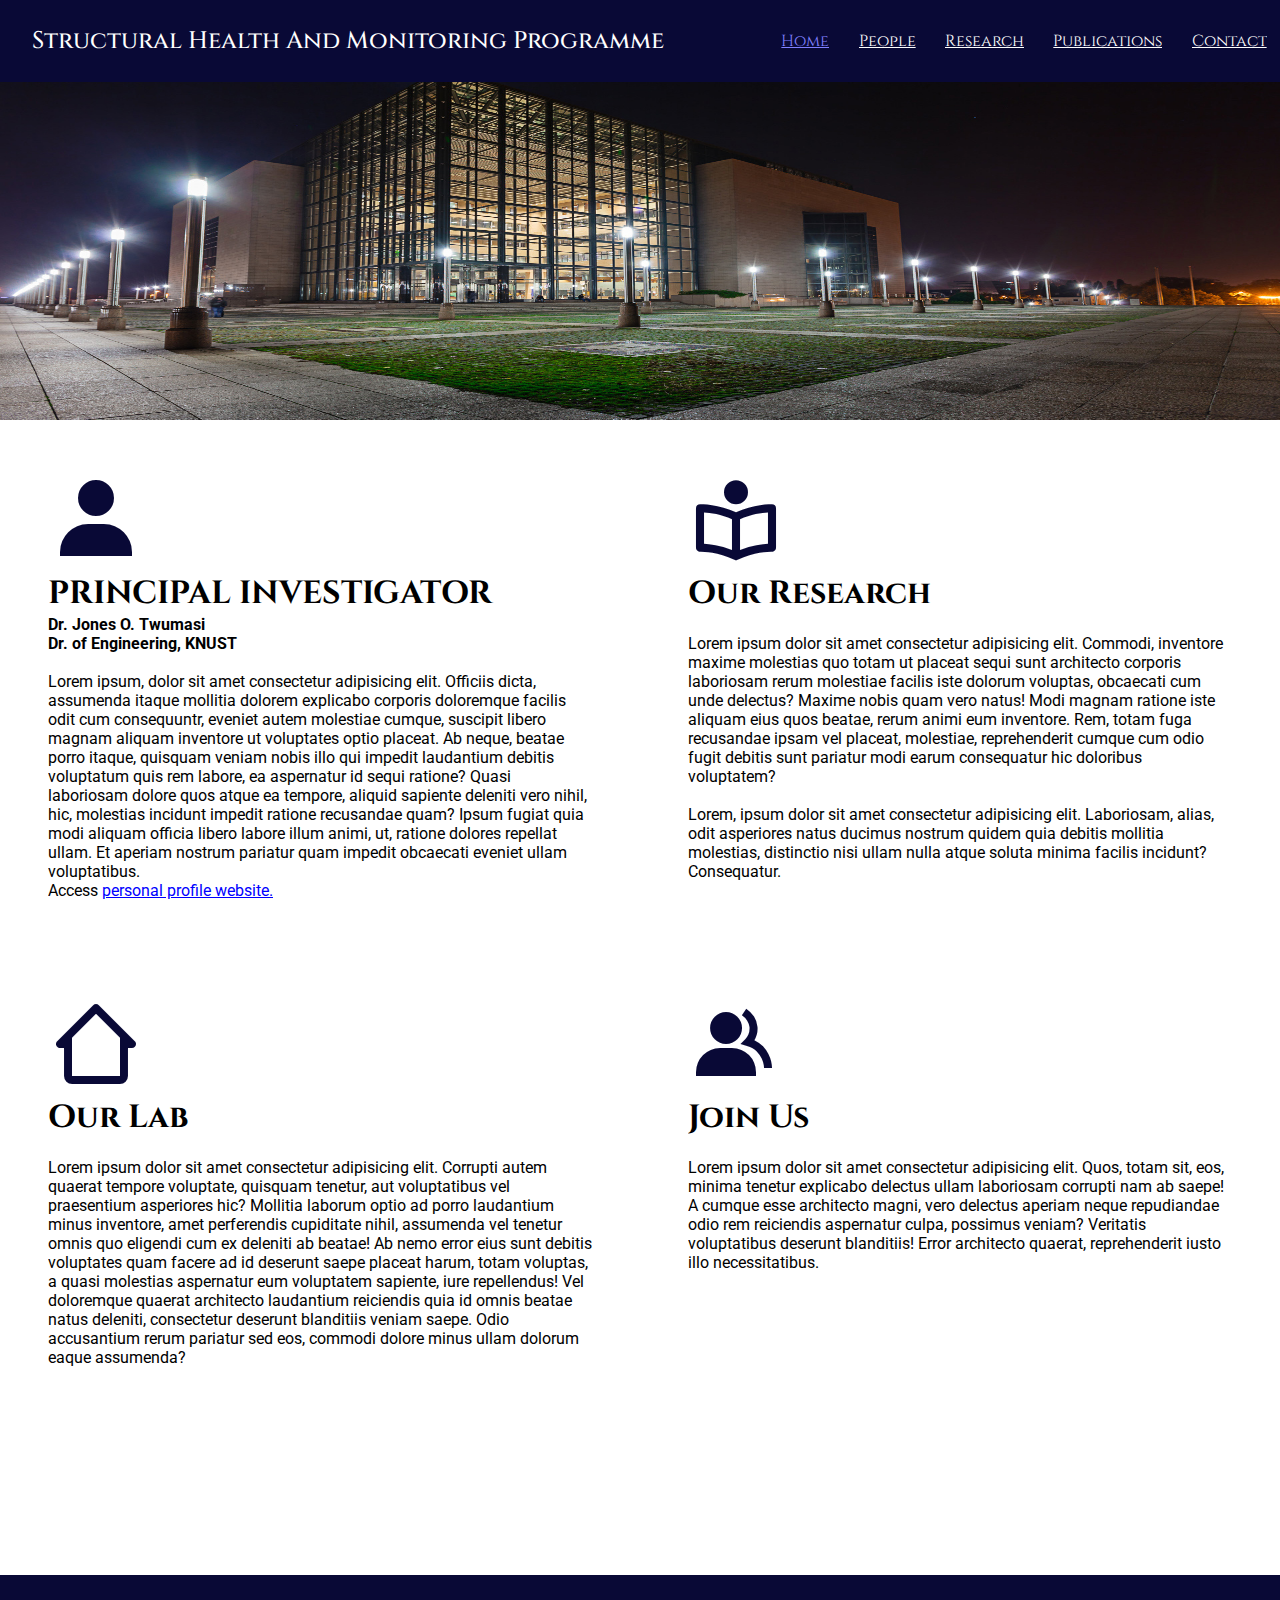
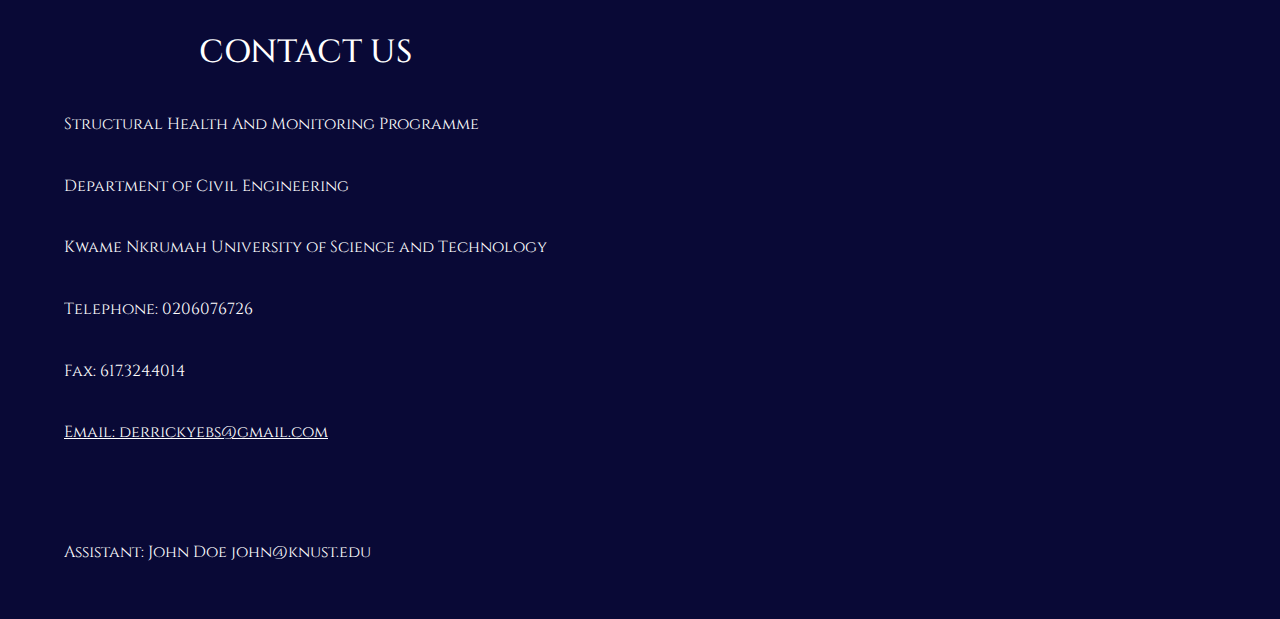
==== index.html @ 8fd256b7 "added html and more css" ====
<!DOCTYPE html>
<html lang="en">
<head>
    <meta charset="UTF-8">
    <meta name="viewport" content="width=device-width, initial-scale=1.0">
    <title>KNUST</title>
    <link rel="stylesheet" href="style.css">
    <link rel="stylesheet" href="./images/favicon.png" type="image/ico" sizes="32x32">
    <link rel="preconnect" href="https://fonts.googleapis.com">
    <link rel="preconnect" href="https://fonts.gstatic.com" crossorigin>
    <link href="https://fonts.googleapis.com/css2?family=Roboto:ital,wght@0,400;0,500;0,700;0,900;1,400;1,500;1,700;1,900&display=swap" rel="stylesheet">
    <link rel="preconnect" href="https://fonts.googleapis.com">
    <link rel="preconnect" href="https://fonts.gstatic.com" crossorigin>
    <link href="https://fonts.googleapis.com/css2?family=Cinzel:wght@400..900&family=Roboto:ital,wght@0,400;0,500;0,700;1,400;1,500&display=swap" rel="stylesheet">
    <link href='https://unpkg.com/boxicons@2.1.4/css/boxicons.min.css' rel='stylesheet'>
    <link
    rel="stylesheet"
    href="https://cdnjs.cloudflare.com/ajax/libs/animate.css/4.1.1/animate.min.css"
  />

  <style>
    .home{ color: rgb(128, 128, 255);}
  </style>
 
</head>
<body>
    <header >
        <div class="navbar animate__animated animate__fadeInDown animate__delay-0s">
            <div class="logo">
                <a href="./"> <h2>Structural Health And Monitoring Programme</h2>  </a>
            </div>
            <div class="navlinks">
                <li class="home"><a href="./">Home</a></li>
                <li class="peoplePage"><a href="./page1.html">People</a></li>
                <li class="researchPage"><a href="./page2.html">Research</a></li>
                <li class="PublicationsPage"><a href="./page3.html">Publications</a></li>
                <li><a href="#footer-container">Contact</a></li>
                <!-- <li><a href="./">News</a></li> -->
            </div>
        </div>
        <div class="image-slider animate__animated animate__slideInDown animate__delay-1s">
            <img src="./images/img4.jpg" alt="" height="420px" width="100%" >
        </div>
    </header>

    <main>
        <div class="main main-sub main-sub1">
            <div class="principal-sect animate__animated animate__fadeInLeft animate__delay-1s ">
                
                <i class='bx bxs-user icon sect-heading '></i>
                <h1 class="sect-heading ">PRINCIPAL INVESTIGATOR</h1>
                <p><b>Dr. Jones O. Twumasi </b></p>
                <p><b>Dr. of Engineering, KNUST</p> </b> <br>
                <p class="sect-text">Lorem ipsum, dolor sit amet consectetur adipisicing elit. Officiis dicta, assumenda itaque mollitia dolorem explicabo corporis doloremque facilis odit cum consequuntr, eveniet autem molestiae cumque, suscipit libero magnam aliquam inventore ut voluptates optio placeat. Ab neque, beatae porro itaque, quisquam veniam nobis illo qui impedit laudantium debitis voluptatum quis rem labore, ea aspernatur id sequi ratione? Quasi laboriosam dolore quos atque ea tempore, aliquid sapiente deleniti vero nihil, hic, molestias incidunt impedit ratione recusandae quam? Ipsum fugiat quia modi aliquam officia libero labore illum animi, ut, ratione dolores repellat ullam. Et aperiam nostrum pariatur quam impedit obcaecati eveniet ullam voluptatibus.</p>   
                <p>Access <a href="https://webapps.knust.edu.gh/staff/dirsearch/profile/summary/f99fcb8b9fdc.html"> personal profile website.</a></p>
            </div>
            
            <div class="research-sect principal-sect animate__animated animate__fadeInRight animate__delay-1s">
                <i class='bx bx-book-reader icon'></i>
                <h1 class="sect-heading">Our Research</h1> <br>
                <p>Lorem ipsum dolor sit amet consectetur adipisicing elit. Commodi, inventore maxime molestias quo totam ut placeat sequi sunt architecto corporis laboriosam rerum molestiae facilis iste dolorum voluptas, obcaecati cum unde delectus? Maxime nobis quam vero natus! Modi magnam ratione iste aliquam eius quos beatae, rerum animi eum inventore. Rem, totam fuga recusandae ipsam vel placeat, molestiae, reprehenderit cumque cum odio fugit debitis sunt pariatur modi earum consequatur hic doloribus voluptatem?</p>
                <br><p>Lorem, ipsum dolor sit amet consectetur adipisicing elit. Laboriosam, alias, odit asperiores natus ducimus nostrum quidem quia debitis mollitia molestias, distinctio nisi ullam nulla atque soluta minima facilis incidunt? Consequatur.</p>
            </div>
        </div>

        <div class="main main-sub main-sub2">
            <div class="lab-sect animate__animated animate__fadeInLeft animate__delay-1s ">
                <i class='bx bx-home-alt-2 icon'></i>
                <h1 class="sect-heading">Our Lab</h1> <br>
                <p>Lorem ipsum dolor sit amet consectetur adipisicing elit. Corrupti autem quaerat tempore voluptate, quisquam tenetur, aut voluptatibus vel praesentium asperiores hic? Mollitia laborum optio ad porro laudantium minus inventore, amet perferendis cupiditate nihil, assumenda vel tenetur omnis quo eligendi cum ex deleniti ab beatae! Ab nemo error eius sunt debitis voluptates quam facere ad id deserunt saepe placeat harum, totam voluptas, a quasi molestias aspernatur eum voluptatem sapiente, iure repellendus! Vel doloremque quaerat architecto laudantium reiciendis quia id omnis beatae natus deleniti, consectetur deserunt blanditiis veniam saepe. Odio accusantium rerum pariatur sed eos, commodi dolore minus ullam dolorum eaque assumenda?</p>
                
            </div>
            <div class="join-sect animate__animated animate__fadeInRight animate__delay-1s">
                <i class='bx bxs-group icon'></i>
                <h1 class="sect-heading">Join Us</h1> <br>
                <p>Lorem ipsum dolor sit amet consectetur adipisicing elit. Quos, totam sit, eos, minima tenetur explicabo delectus ullam laboriosam corrupti nam ab saepe! A cumque esse architecto magni, vero delectus aperiam neque repudiandae odio rem reiciendis aspernatur culpa, possimus veniam? Veritatis voluptatibus deserunt blanditiis! Error architecto quaerat, reprehenderit iusto illo necessitatibus.</p>

            </div>
        </div>
    </main>

    <footer>
        <div class="footer-container" id="footer-container">
            <div class="contact">
                <h1 class="animate__animated animate__pulse animate__infinite	infinite animate__slow 2s">CONTACT US</h1>
                <p> Structural Health And Monitoring Programme</p>
                <p>Department of Civil Engineering</p>
                <p>Kwame Nkrumah University of Science and Technology</p>
                <p>Telephone: 0206076726</p>
                <p>Fax: 617.324.4014</p>
                <a href="mailto:derrickyebs@gmail.com"><p>Email: derrickyebs@gmail.com</p> </a>
                
                <br>
                <p>Assistant: John Doe john@knust.edu</p>
            </div>
            <div class="iframe-container">
                <!-- <h1 class="animate__animated animate__pulse animate__infinite	infinite animate__slow 2s">LEARN MORE</h1> -->
                <iframe width="300" height="250" src="https://www.youtube.com/embed/xYSsobLuG2I?si=lhE41vxXbyVFCYPl" 
                 title="YouTube video player" frameborder="0" allow="accelerometer; autoplay; clipboard-write; encrypted-media; gyroscope; picture-in-picture; web-share" 
                 referrerpolicy="strict-origin-when-cross-origin" allowfullscreen>
                </iframe>
<!-- <br> -->
                <iframe width="300" height="250" src="https://www.youtube.com/embed/H0ks0wZUTeM?si=vdCXTWiEAjc9Knh_" 
                 title="YouTube video player" frameborder="0" allow="accelerometer; autoplay; clipboard-write; encrypted-media; gyroscope; picture-in-picture; web-share" 
                 referrerpolicy="strict-origin-when-cross-origin" allowfullscreen>
                </iframe>
    
            </div>
        </div>
       
    </footer>
    
</body>
</html>
---- style.css ----
*{
    margin: 0;
    padding: 0;
    overflow-x: hidden;
    font-family: "Roboto", sans-serif;
}
.sect-heading{
    font-family: "Cinzel", serif;
}
.logo h2{
    font-family: "Cinzel";
    font-weight: 500;
    /* width: 60%; */
}
.logo a{
    text-decoration: none;
    color: white;
}

.navbar{
    display: flex;
    width: 100%;
    overflow: hidden;
    justify-content: space-between;
    align-items: center;
    padding: 25px 2rem;
    background-color: rgb(9, 9, 54);
    color: white;
    position: fixed;
    top: 0;
    z-index: 1000;
}
.navlinks{
    display: flex;
    flex-direction: row;
    align-items: center;
    width: 40%;
    padding-right: 2rem;
    justify-content: space-evenly;
    flex-wrap: wrap;
    list-style: none;
    gap: 1rem;
    
}

.navlinks a{
    color: inherit;
    font-family: "Cinzel";
    font-weight: 10;
}

.navlinks li a:hover {
    transition: ease-in-out 0.1s;
    color: rgb(128, 128, 255);
  }

.image-slider img{
    max-width: 100%;
    opacity: 1;
}

main{
    background-color: rgb(255, 255, 255);
    padding-bottom: 10rem;
}

.main-sub{
    display: flex;
}

.principal-sect{
    width: 50%;
    padding: 3rem 3rem;
}

.principal-sect a{
    color: blue;
}

.research-sect{
    width: 50%;
    padding: 3rem 3rem;
}

.lab-sect{
    width: 50%;
    padding: 3rem 3rem;
}

.join-sect{
    width: 50%;
    padding: 3rem 3rem;
}

.icon{
    font-size: 6rem;
    color: rgb(9, 9, 54);
}
.footer-container{
    background-color: rgb(9, 9, 54);
    color: white;
    padding: 1rem 3rem;
    display: flex;
    flex-direction: row;
    justify-content: space-between;
}
footer a{
    color: inherit;
}
footer a :hover{
    transition: ease-in-out 0.1s;
    font-size: 17px;

}
.contact{
    display: flex;
   
    flex-direction: column;
    padding: 0rem 1rem;
    justify-content: space-evenly;
}
.contact h1, .iframe-container h1{
    font-family: "Cinzel";
    font-weight: 500;
    display: flex;
    justify-content: center;
}
.contact p{
    font-family: "Cinzel";
    font-weight: 10;
}
.iframe-container{
    width: 50%;
    display: flex;
    flex-direction: row;
    flex-wrap: wrap;
    align-items: center;
    padding: 4rem 2rem 2rem 2rem;
    gap: 1rem;
}
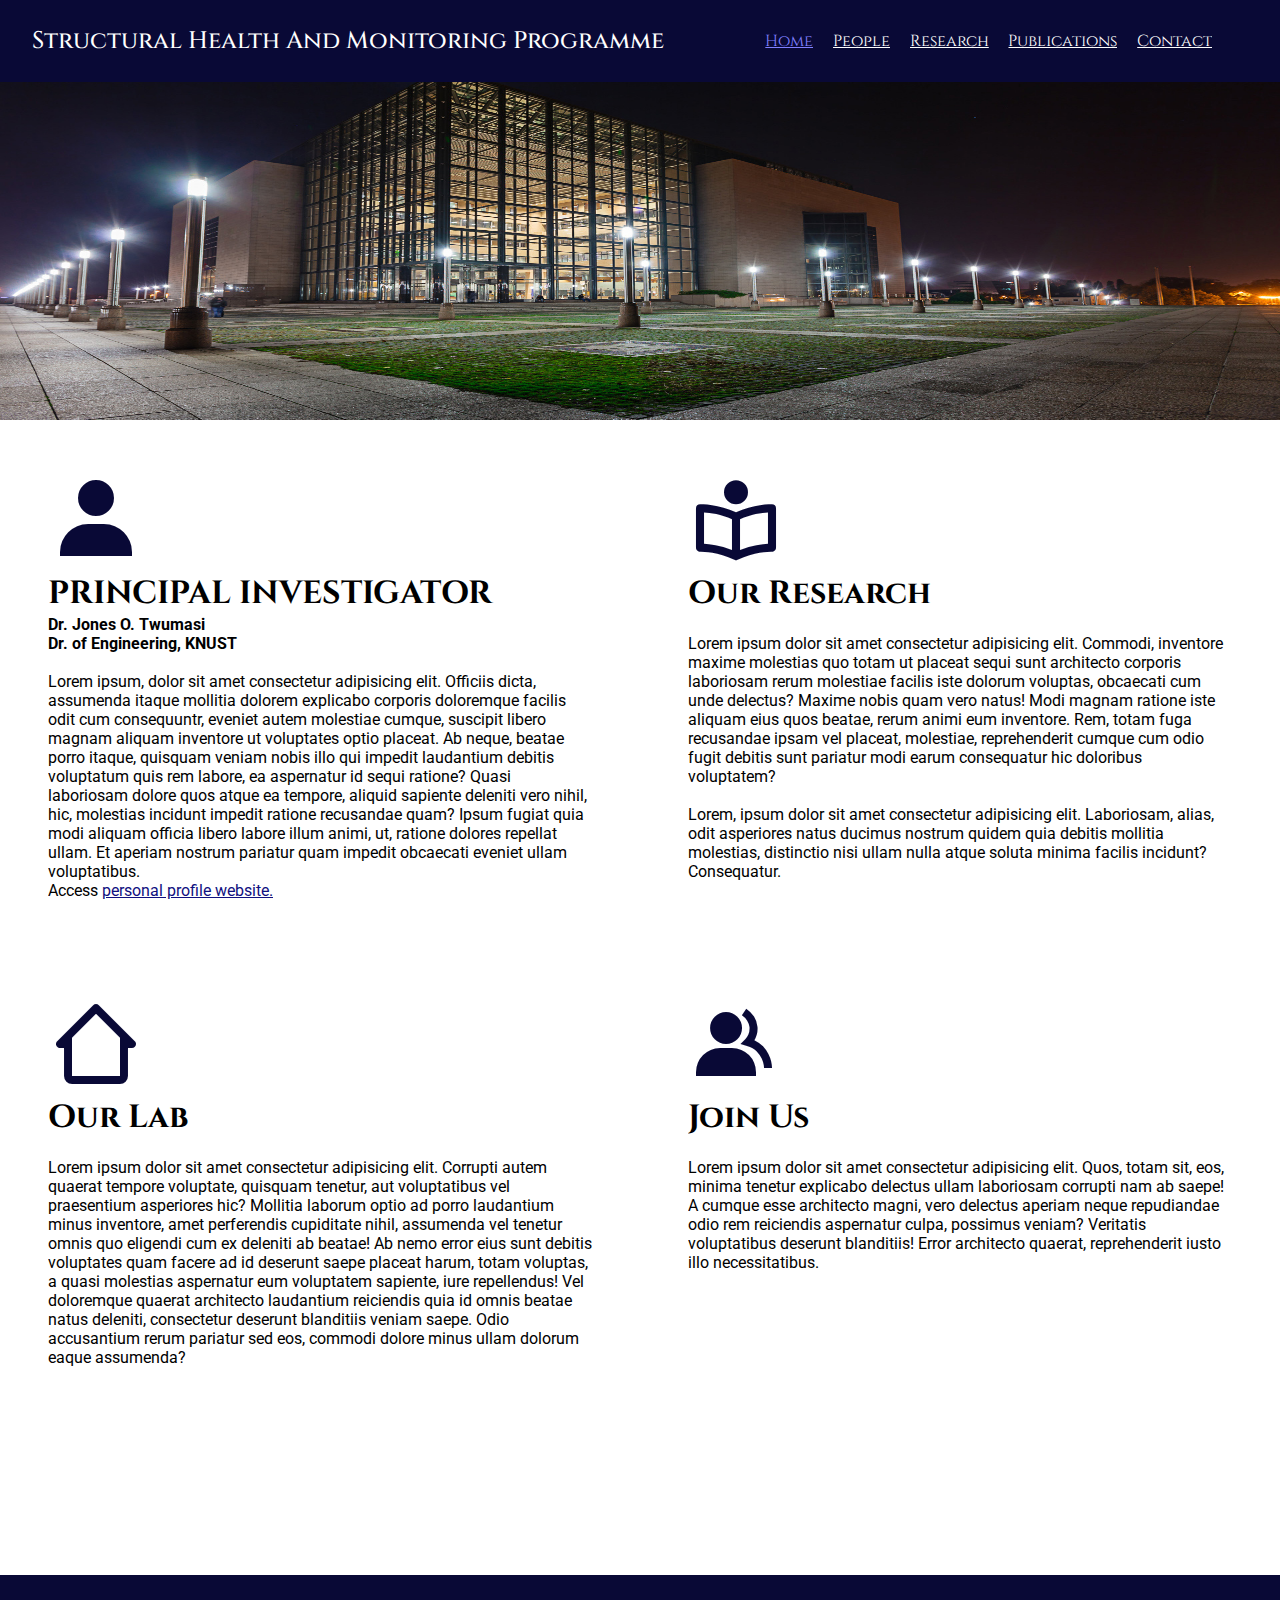
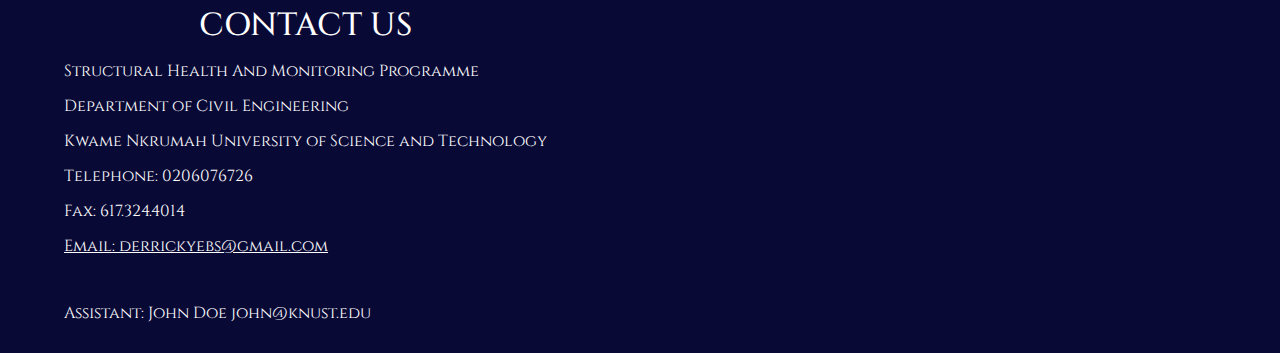
==== commit 347c1a5d: "added media queries" ====
--- a/index.html
+++ b/index.html
@@ -3,7 +3,7 @@
 <head>
     <meta charset="UTF-8">
     <meta name="viewport" content="width=device-width, initial-scale=1.0">
-    <title>KNUST</title>
+    <title>SHMP</title>
     <link rel="stylesheet" href="style.css">
     <link rel="stylesheet" href="./images/favicon.png" type="image/ico" sizes="32x32">
     <link rel="preconnect" href="https://fonts.googleapis.com">
@@ -93,13 +93,13 @@
                 <br>
                 <p>Assistant: John Doe john@knust.edu</p>
             </div>
+
             <div class="iframe-container">
-                <!-- <h1 class="animate__animated animate__pulse animate__infinite	infinite animate__slow 2s">LEARN MORE</h1> -->
+                <h1 class="animate__animated animate__pulse animate__infinite	infinite animate__slow 2s">LEARN MORE</h1>
                 <iframe width="300" height="250" src="https://www.youtube.com/embed/xYSsobLuG2I?si=lhE41vxXbyVFCYPl" 
                  title="YouTube video player" frameborder="0" allow="accelerometer; autoplay; clipboard-write; encrypted-media; gyroscope; picture-in-picture; web-share" 
                  referrerpolicy="strict-origin-when-cross-origin" allowfullscreen>
                 </iframe>
-<!-- <br> -->
                 <iframe width="300" height="250" src="https://www.youtube.com/embed/H0ks0wZUTeM?si=vdCXTWiEAjc9Knh_" 
                  title="YouTube video player" frameborder="0" allow="accelerometer; autoplay; clipboard-write; encrypted-media; gyroscope; picture-in-picture; web-share" 
                  referrerpolicy="strict-origin-when-cross-origin" allowfullscreen>
--- a/style.css
+++ b/style.css
@@ -3,7 +3,11 @@
     padding: 0;
     overflow-x: hidden;
     font-family: "Roboto", sans-serif;
-}
+    box-sizing: border-box;
+}
+html {
+    scroll-behavior: smooth;
+  }
 .sect-heading{
     font-family: "Cinzel", serif;
 }
@@ -27,7 +31,7 @@
     background-color: rgb(9, 9, 54);
     color: white;
     position: fixed;
-    top: 0;
+    /* top: 0; */
     z-index: 1000;
 }
 .navlinks{
@@ -74,7 +78,8 @@
 }
 
 .principal-sect a{
-    color: blue;
+    /* color: blue; */
+    color: rgb(16, 16, 127);
 }
 
 .research-sect{
@@ -107,14 +112,12 @@
 footer a{
     color: inherit;
 }
-footer a :hover{
+.contact a :hover{
     transition: ease-in-out 0.1s;
-    font-size: 17px;
-
+    /* font-size: 17px; */
 }
 .contact{
     display: flex;
-   
     flex-direction: column;
     padding: 0rem 1rem;
     justify-content: space-evenly;
@@ -130,11 +133,105 @@
     font-weight: 10;
 }
 .iframe-container{
+    /* display: block; */
     width: 50%;
     display: flex;
     flex-direction: row;
-    flex-wrap: wrap;
+    /* flex-wrap: wrap; */
     align-items: center;
     padding: 4rem 2rem 2rem 2rem;
     gap: 1rem;
+}
+@media screen and (max-width:480px) {
+    .navbar{
+        padding: 1rem;
+        flex-direction: row;
+
+    }
+    .navlinks{
+        display: none;
+        /* opacity: 0; */
+    }
+    img{
+        max-width: auto;
+    }
+    main{
+        display: flex;
+        flex-direction: column;
+    }
+    .main-sub1{
+        display: flex;
+        flex-direction: column;
+    }
+    .principal-sect{
+        width: auto;
+        padding: 3rem 2rem;
+    }
+    .principal-sect a{
+        /* color: blue; */
+        color: rgb(16, 16, 127);
+    }
+    .research-sect{
+        width: auto;
+        padding: 3rem 2rem;
+    }
+    .main-sub2{
+        display: flex;
+        flex-direction: column;
+    }
+    .lab-sect{
+        width: auto;
+        padding: 3rem 2rem;
+    }
+    .join-sect{
+        width: auto;
+        padding: 3rem 2rem;
+        
+    }
+    
+    .footer-container{
+        overflow-y: hidden;
+        padding: 2rem 1rem;
+        display: flex;
+        flex-direction: column;
+        padding-bottom: 3rem;
+    }
+    .iframe-container{
+        display: none;
+    }
+    .contact{
+        width: auto;
+    }
+    .contact h1{
+        padding-bottom: 1rem;
+        padding-top: 1rem;
+    }
+    .contact a:hover{
+        font-size: 16px;
+        
+    }
+    
+}
+@media (min-width:768px) and (max-width:991px) {
+    
+    .iframe-container{
+        display: none;
+    }
+    .footer-container{
+        padding: 3rem 0rem;
+        justify-content: center;
+        /* align-items: center; */
+    }
+    .contact{
+        width: auto;
+        justify-content: center;
+    }
+    .contact h1{
+        padding-bottom: 2rem;
+        padding-top: 1rem;
+    }
+    .contact a:hover{
+        font-size: 16px;
+    }
+    
 }